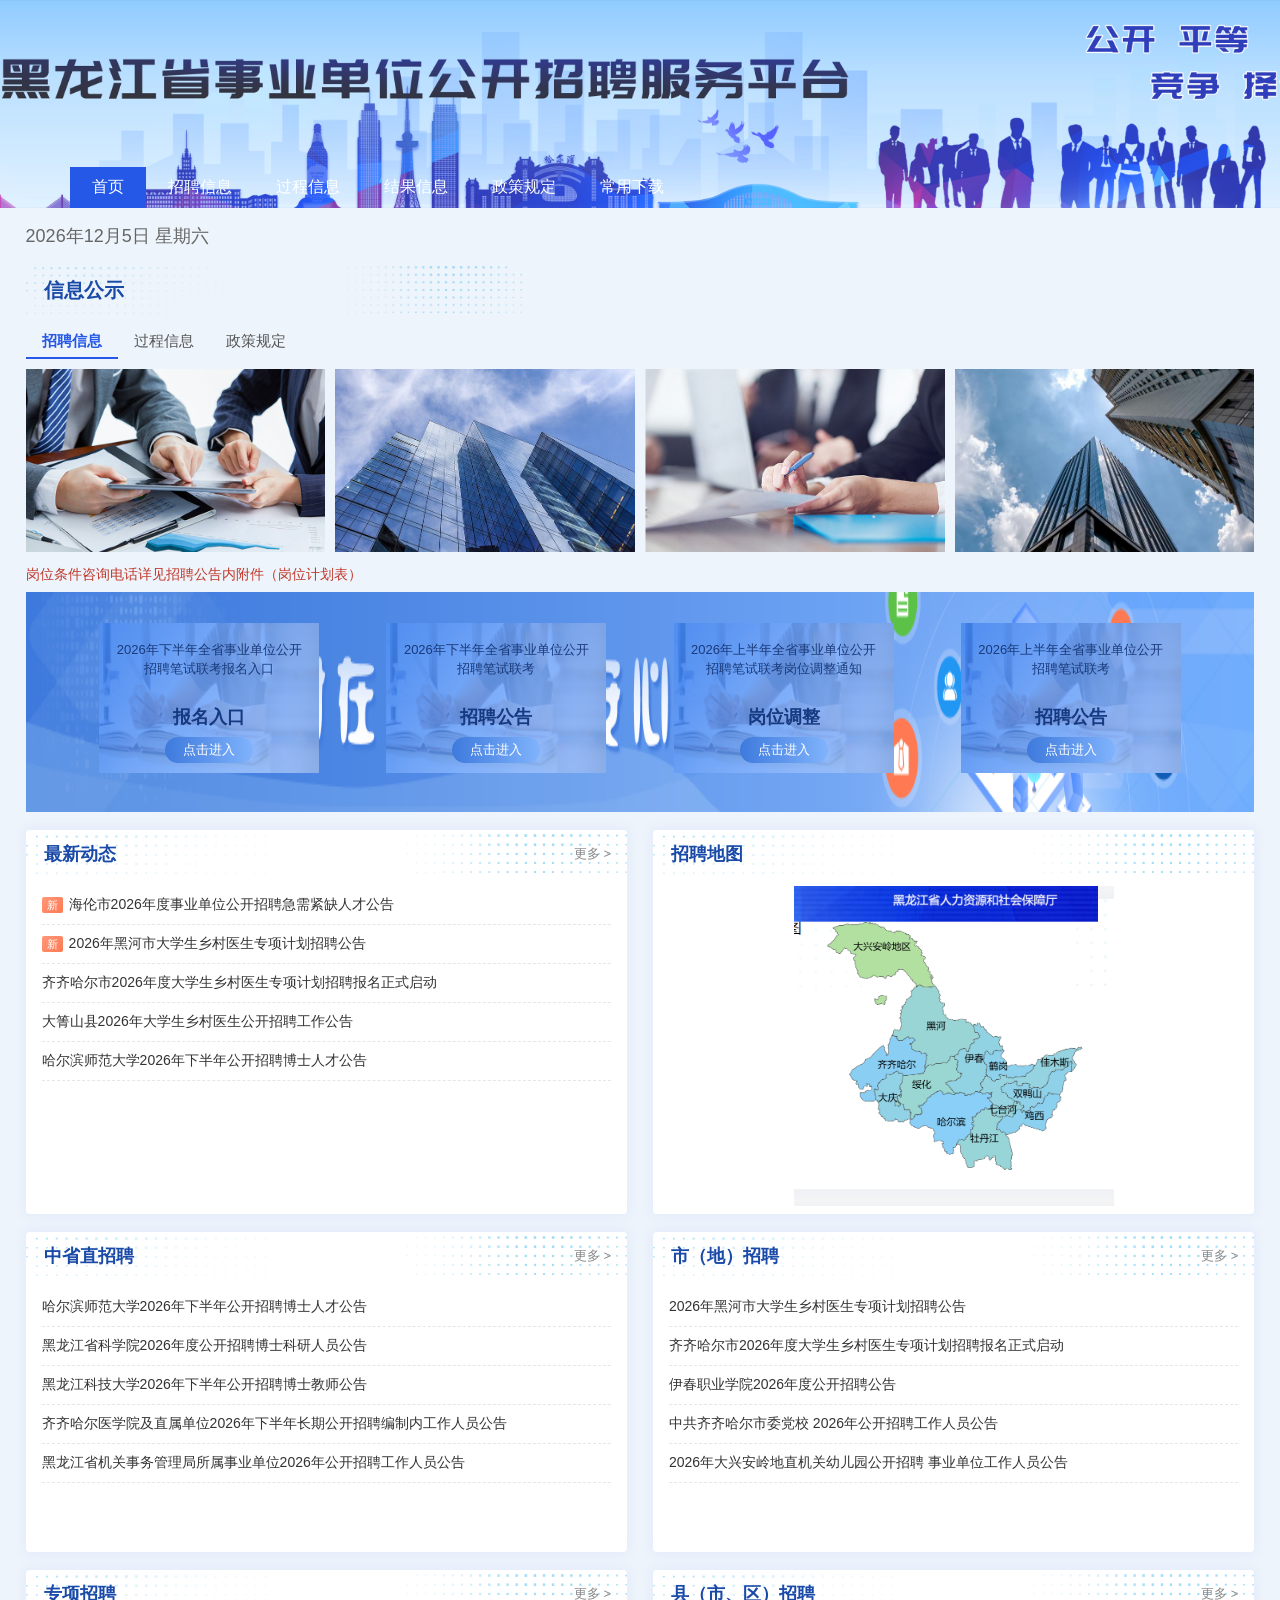
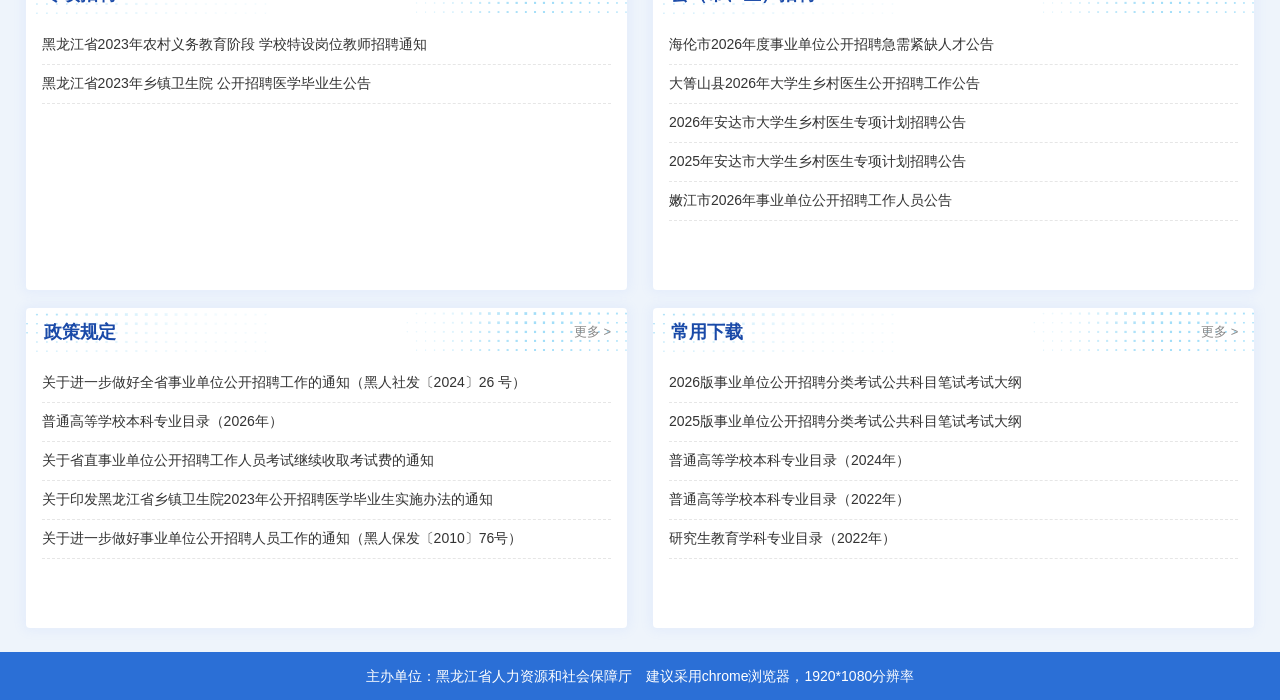
==== index.html @ d229a374 "Add Heilongjiang recruitment static site for GitHub Pages. Co-authored-by: Cursor <cursoragent@curso" ====
<!DOCTYPE html>
<html lang="zh-CN">
<head>
  <meta charset="UTF-8" />
  <meta name="viewport" content="width=device-width, initial-scale=1.0" />
  <title>黑龙江省事业单位公开招聘服务平台</title>
  <link rel="stylesheet" href="css/style.css" />
</head>
<body>
  <div class="page">
    <header class="header">
      <img class="banner" src="assets/head_back.png" alt="黑龙江省事业单位公开招聘服务平台" />
      <div class="nav-wrap">
        <nav class="nav">
          <a class="active" href="index.html">首页</a>
          <a href="list.html">招聘信息</a>
          <a href="list.html">过程信息</a>
          <a href="list.html">结果信息</a>
          <a href="list.html">政策规定</a>
          <a href="list.html">常用下载</a>
        </nav>
      </div>
    </header>

    <main class="wrap">
      <div class="date" id="today"></div>
      <div class="section-title">信息公示</div>
      <div class="tabs">
        <span class="active">招聘信息</span>
        <span>过程信息</span>
        <span>政策规定</span>
      </div>
      <div class="banners">
        <a href="#"><img src="assets/banner1.jpg" alt="" /></a>
        <a href="#"><img src="assets/banner2.png" alt="" /></a>
        <a href="#"><img src="assets/banner3.png" alt="" /></a>
        <a href="#"><img src="assets/banner4.png" alt="" /></a>
      </div>

      <p class="notice-tip">岗位条件咨询电话详见招聘公告内附件（岗位计划表）</p>

      <section class="entry-banner">
        <article class="entry-card">
          <p class="desc">2026年下半年全省事业单位公开招聘笔试联考报名入口</p>
          <h3>报名入口</h3>
          <a class="btn" href="baoming.html">点击进入</a>
        </article>
        <article class="entry-card">
          <p class="desc">2026年下半年全省事业单位公开招聘笔试联考</p>
          <h3>招聘公告</h3>
          <a class="btn" href="#">点击进入</a>
        </article>
        <article class="entry-card">
          <p class="desc">2026年上半年全省事业单位公开招聘笔试联考岗位调整通知</p>
          <h3>岗位调整</h3>
          <a class="btn" href="#">点击进入</a>
        </article>
        <article class="entry-card">
          <p class="desc">2026年上半年全省事业单位公开招聘笔试联考</p>
          <h3>招聘公告</h3>
          <a class="btn" href="#">点击进入</a>
        </article>
      </section>

      <div class="grid">
        <section class="plate">
          <div class="plate-head"><h2>最新动态</h2><a class="more" href="#">更多 &gt;</a></div>
          <div class="plate-body">
            <a href="#"><span class="mark-new">新</span>海伦市2026年度事业单位公开招聘急需紧缺人才公告</a>
            <a href="#"><span class="mark-new">新</span>2026年黑河市大学生乡村医生专项计划招聘公告</a>
            <a href="#">齐齐哈尔市2026年度大学生乡村医生专项计划招聘报名正式启动</a>
            <a href="#">大箐山县2026年大学生乡村医生公开招聘工作公告</a>
            <a href="#">哈尔滨师范大学2026年下半年公开招聘博士人才公告</a>
          </div>
        </section>
        <section class="plate">
          <div class="plate-head"><h2>招聘地图</h2></div>
          <div class="map-box"><img src="assets/map.png" alt="招聘地图" /></div>
        </section>
        <section class="plate">
          <div class="plate-head"><h2>中省直招聘</h2><a class="more" href="#">更多 &gt;</a></div>
          <div class="plate-body">
            <a href="#">哈尔滨师范大学2026年下半年公开招聘博士人才公告</a>
            <a href="#">黑龙江省科学院2026年度公开招聘博士科研人员公告</a>
            <a href="#">黑龙江科技大学2026年下半年公开招聘博士教师公告</a>
            <a href="#">齐齐哈尔医学院及直属单位2026年下半年长期公开招聘编制内工作人员公告</a>
            <a href="#">黑龙江省机关事务管理局所属事业单位2026年公开招聘工作人员公告</a>
          </div>
        </section>
        <section class="plate">
          <div class="plate-head"><h2>市（地）招聘</h2><a class="more" href="#">更多 &gt;</a></div>
          <div class="plate-body">
            <a href="#">2026年黑河市大学生乡村医生专项计划招聘公告</a>
            <a href="#">齐齐哈尔市2026年度大学生乡村医生专项计划招聘报名正式启动</a>
            <a href="#">伊春职业学院2026年度公开招聘公告</a>
            <a href="#">中共齐齐哈尔市委党校 2026年公开招聘工作人员公告</a>
            <a href="#">2026年大兴安岭地直机关幼儿园公开招聘 事业单位工作人员公告</a>
          </div>
        </section>
        <section class="plate">
          <div class="plate-head"><h2>专项招聘</h2><a class="more" href="#">更多 &gt;</a></div>
          <div class="plate-body">
            <a href="#">黑龙江省2023年农村义务教育阶段 学校特设岗位教师招聘通知</a>
            <a href="#">黑龙江省2023年乡镇卫生院 公开招聘医学毕业生公告</a>
          </div>
        </section>
        <section class="plate">
          <div class="plate-head"><h2>县（市、区）招聘</h2><a class="more" href="#">更多 &gt;</a></div>
          <div class="plate-body">
            <a href="#">海伦市2026年度事业单位公开招聘急需紧缺人才公告</a>
            <a href="#">大箐山县2026年大学生乡村医生公开招聘工作公告</a>
            <a href="#">2026年安达市大学生乡村医生专项计划招聘公告</a>
            <a href="#">2025年安达市大学生乡村医生专项计划招聘公告</a>
            <a href="#">嫩江市2026年事业单位公开招聘工作人员公告</a>
          </div>
        </section>
        <section class="plate">
          <div class="plate-head"><h2>政策规定</h2><a class="more" href="#">更多 &gt;</a></div>
          <div class="plate-body">
            <a href="#">关于进一步做好全省事业单位公开招聘工作的通知（黑人社发〔2024〕26 号）</a>
            <a href="#">普通高等学校本科专业目录（2026年）</a>
            <a href="#">关于省直事业单位公开招聘工作人员考试继续收取考试费的通知</a>
            <a href="#">关于印发黑龙江省乡镇卫生院2023年公开招聘医学毕业生实施办法的通知</a>
            <a href="#">关于进一步做好事业单位公开招聘人员工作的通知（黑人保发〔2010〕76号）</a>
          </div>
        </section>
        <section class="plate">
          <div class="plate-head"><h2>常用下载</h2><a class="more" href="#">更多 &gt;</a></div>
          <div class="plate-body">
            <a href="#">2026版事业单位公开招聘分类考试公共科目笔试考试大纲</a>
            <a href="#">2025版事业单位公开招聘分类考试公共科目笔试考试大纲</a>
            <a href="#">普通高等学校本科专业目录（2024年）</a>
            <a href="#">普通高等学校本科专业目录（2022年）</a>
            <a href="#">研究生教育学科专业目录（2022年）</a>
          </div>
        </section>
      </div>
    </main>
    <footer class="footer">主办单位：黑龙江省人力资源和社会保障厅　建议采用chrome浏览器，1920*1080分辨率</footer>
  </div>
  <script src="js/app.js"></script>
</body>
</html>
---- css/style.css ----
* { box-sizing: border-box; margin: 0; padding: 0; }
html, body {
  font-family: "Microsoft YaHei", "PingFang SC", Helvetica, Arial, sans-serif;
  background: #eef4fb;
  color: #333;
}
a { color: inherit; text-decoration: none; }
img { display: block; max-width: 100%; }
button { font-family: inherit; }

.page { min-height: 100vh; display: flex; flex-direction: column; }

.header { position: relative; width: 100%; background: #1a4aa8; }
.header img.banner {
  width: 100%;
  height: 208px;
  object-fit: cover;
  object-position: center top;
}
.nav-wrap {
  position: absolute;
  left: 0; right: 0; bottom: 0;
  display: flex;
  justify-content: center;
}
.nav {
  width: 1140px;
  display: flex;
  height: 41px;
}
.nav a {
  color: #fff;
  font-size: 16px;
  padding: 0 22px;
  display: flex;
  align-items: center;
}
.nav a.active { background: #2558e6; }

.wrap {
  width: 1300px;
  max-width: 96%;
  margin: 0 auto;
  flex: 1;
  padding-bottom: 24px;
}

.date { color: #666; font-size: 18px; padding: 16px 0 10px; }

.section-title {
  background: url("../assets/title_bg.png") no-repeat left center;
  background-size: auto 100%;
  height: 48px;
  display: flex;
  align-items: center;
  padding-left: 18px;
  font-size: 20px;
  font-weight: 700;
  color: #1a4aa8;
  margin: 8px 0 12px;
}

.tabs { display: flex; margin-bottom: 10px; }
.tabs span {
  padding: 6px 16px;
  font-size: 15px;
  color: #555;
  cursor: pointer;
  border-bottom: 2px solid transparent;
}
.tabs span.active {
  color: #2558e6;
  border-bottom-color: #2558e6;
  font-weight: 600;
}
.banners { display: flex; gap: 10px; }
.banners a { flex: 1; overflow: hidden; }
.banners img { width: 100%; height: 183px; object-fit: cover; }

.notice-tip { margin: 14px 0 8px; color: #c0392b; font-size: 14px; }

.entry-banner {
  position: relative;
  width: 100%;
  min-height: 220px;
  background: url("../assets/swiper_img.png") center / 100% 100% no-repeat;
  display: flex;
  justify-content: space-around;
  align-items: center;
  padding: 28px 40px 36px;
}
.entry-card {
  width: 220px;
  height: 150px;
  background: url("../assets/card_bg.png") center / 100% 100% no-repeat;
  text-align: center;
  padding: 18px 12px 12px;
  color: #1a3a7a;
}
.entry-card .desc { font-size: 13px; line-height: 1.45; min-height: 58px; }
.entry-card h3 { font-size: 18px; margin: 6px 0 8px; color: #163a82; }
.btn {
  display: inline-block;
  background: linear-gradient(90deg, #3e7add, #80b3fc);
  color: #fff;
  border: 0;
  border-radius: 14px;
  padding: 4px 18px;
  font-size: 13px;
  cursor: pointer;
}
.notice-foot .btn, .login-box .btn, .form-actions .btn {
  border-radius: 4px;
  padding: 8px 28px;
  font-size: 14px;
}

.grid {
  display: grid;
  grid-template-columns: 1fr 1fr;
  gap: 18px 26px;
  margin-top: 18px;
}
.plate {
  background: #fff;
  border-radius: 4px;
  min-height: 320px;
  box-shadow: 0 0 11px 3px rgba(133, 167, 253, 0.09);
  overflow: hidden;
}
.plate-head {
  height: 48px;
  background: url("../assets/title_bg.png") no-repeat left center;
  background-size: cover;
  display: flex;
  align-items: center;
  justify-content: space-between;
  padding: 0 16px 0 18px;
}
.plate-head h2 { font-size: 18px; color: #1a4aa8; }
.plate-head .more { font-size: 13px; color: #888; }
.plate-body { padding: 8px 16px 16px; }
.plate-body a {
  display: block;
  padding: 10px 0;
  border-bottom: 1px dashed #e6e6e6;
  font-size: 14px;
  color: #333;
  overflow: hidden;
  text-overflow: ellipsis;
  white-space: nowrap;
}
.plate-body a:hover { color: #2558e6; }
.mark-new {
  display: inline-block;
  margin-right: 6px;
  padding: 0 5px;
  height: 16px;
  line-height: 16px;
  font-size: 11px;
  color: #fff;
  border-radius: 2px;
  background: linear-gradient(-45deg, #ff7a52, #ff9778);
  vertical-align: middle;
}
.map-box { display: flex; align-items: center; justify-content: center; padding: 8px; }
.map-box img { width: 400px; height: 320px; object-fit: contain; }

.footer {
  background: #2b6fd6;
  color: #fff;
  text-align: center;
  font-size: 14px;
  line-height: 48px;
}

.inner-page { background: #fff; margin: 16px 0 24px; padding: 24px 28px 40px; border-radius: 4px; min-height: 480px; }
.inner-page h1 { font-size: 22px; color: #1a4aa8; text-align: center; margin-bottom: 20px; }
.form-row { margin: 16px 0; display: flex; align-items: center; }
.form-row label { width: 120px; text-align: right; padding-right: 12px; color: #555; }
.form-row input, .form-row select {
  flex: 1;
  max-width: 420px;
  height: 36px;
  border: 1px solid #dcdfe6;
  border-radius: 4px;
  padding: 0 10px;
  font-size: 14px;
}
.form-actions { padding-left: 132px; margin-top: 24px; }
.form-actions .btn {
  background: linear-gradient(90deg, #3e7add, #80b3fc);
  color: #fff;
  border: 0;
  border-radius: 4px;
  padding: 8px 28px;
  cursor: pointer;
  font-size: 14px;
}

.steps {
  display: flex;
  justify-content: space-between;
  margin: 8px 0 20px;
  background: #fff;
  padding: 14px 20px;
  border-radius: 4px;
}
.steps span {
  flex: 1;
  text-align: center;
  font-size: 14px;
  color: #999;
  position: relative;
}
.steps span.on { color: #2558e6; font-weight: 700; }
.panel {
  background: #fff;
  margin-bottom: 32px;
  padding: 24px 28px 36px;
  border-radius: 4px;
  box-shadow: 0 0 11px 3px rgba(133,167,253,.09);
}
.panel h1 { font-size: 20px; color: #1a4aa8; margin-bottom: 18px; }
.photo-area { display: flex; gap: 32px; align-items: flex-start; }
.photo-preview {
  width: 148px;
  height: 196px;
  border: 1px dashed #c0c4cc;
  background: #f7f9fc;
  display: flex;
  align-items: center;
  justify-content: center;
  color: #999;
  overflow: hidden;
}
.photo-preview img { width: 100%; height: 100%; object-fit: cover; }
.photo-tip { color: #888; font-size: 13px; line-height: 1.7; max-width: 560px; }
.filter-bar { display: flex; gap: 12px; flex-wrap: wrap; align-items: center; margin-bottom: 14px; }
.filter-bar select, .filter-bar input {
  height: 34px;
  border: 1px solid #dcdfe6;
  border-radius: 4px;
  padding: 0 10px;
}
.job-table { width: 100%; border-collapse: collapse; font-size: 13px; }
.job-table th, .job-table td {
  border: 1px solid #e8eef7;
  padding: 8px 6px;
  text-align: center;
}
.job-table th { background: #eaf2ff; color: #1a4aa8; }
.job-table tr:hover td { background: #f5f9ff; }
.job-table .left { text-align: left; }
.ok-box { text-align: center; padding: 48px 20px; }
.ok-box h1 { color: #1a7f37; font-size: 26px; margin-bottom: 16px; }
.ok-box p { line-height: 1.8; color: #555; }
.ok-detail {
  display: inline-block;
  text-align: left;
  background: #f5f9ff;
  padding: 16px 24px;
  margin: 18px 0;
  border-radius: 4px;
}

.table-scroll { width: 100%; overflow-x: auto; -webkit-overflow-scrolling: touch; }

@media (max-width: 1100px) {
  .nav { width: 100%; }
  .wrap { width: 96%; }
}

@media (max-width: 768px) {
  .header img.banner { height: 112px; }
  .nav-wrap {
    position: static;
    background: #1a4aa8;
  }
  .nav {
    width: 100%;
    height: auto;
    flex-wrap: wrap;
  }
  .nav a {
    flex: 1 1 33.33%;
    justify-content: center;
    height: 40px;
    font-size: 14px;
    padding: 0 6px;
  }
  .wrap { width: 100%; max-width: 100%; padding: 0 10px 20px; }
  .date { font-size: 14px; padding: 12px 0 8px; }
  .section-title { font-size: 16px; height: 40px; }
  .tabs { overflow-x: auto; }
  .tabs span { flex-shrink: 0; font-size: 14px; padding: 6px 12px; }
  .banners {
    display: grid;
    grid-template-columns: 1fr 1fr;
    gap: 8px;
  }
  .banners img { height: 110px; }
  .notice-tip { font-size: 13px; }
  .entry-banner {
    flex-wrap: wrap;
    gap: 12px;
    padding: 16px 10px 20px;
    min-height: 0;
    background-size: cover;
  }
  .entry-card {
    width: calc(50% - 8px);
    height: auto;
    min-height: 148px;
    background-size: 100% 100%;
  }
  .grid { grid-template-columns: 1fr; gap: 12px; }
  .plate { min-height: 0; }
  .plate-body a { white-space: normal; }
  .map-box img { width: 100%; height: auto; max-width: 360px; }
  .footer {
    line-height: 1.5;
    padding: 12px 10px;
    font-size: 12px;
  }
  .steps {
    flex-wrap: wrap;
    gap: 8px;
    padding: 10px 8px;
  }
  .steps span { flex: 1 1 45%; font-size: 12px; }
  .panel { padding: 16px 12px 24px; }
  .photo-area { flex-direction: column; }
  .form-row { flex-direction: column; align-items: stretch; }
  .form-row label { width: auto; text-align: left; padding: 0 0 6px; }
  .form-row input, .form-row select { max-width: none; width: 100%; }
  .form-actions { padding-left: 0; }
  .filter-bar select, .filter-bar input { width: 100%; max-width: none; }
  .filter-bar input { width: 100% !important; }
  .job-table { min-width: 760px; }
  .notice-foot { flex-direction: column; align-items: flex-start; gap: 12px; }
  .login-box { width: 100% !important; padding: 20px 16px 28px !important; }
  .login-links { padding-left: 0 !important; }
}

@media (max-width: 480px) {
  .banners { grid-template-columns: 1fr; }
  .banners img { height: 150px; }
  .entry-card { width: 100%; }
  .nav a { flex: 1 1 50%; font-size: 13px; }
  .header img.banner { height: 88px; }
}
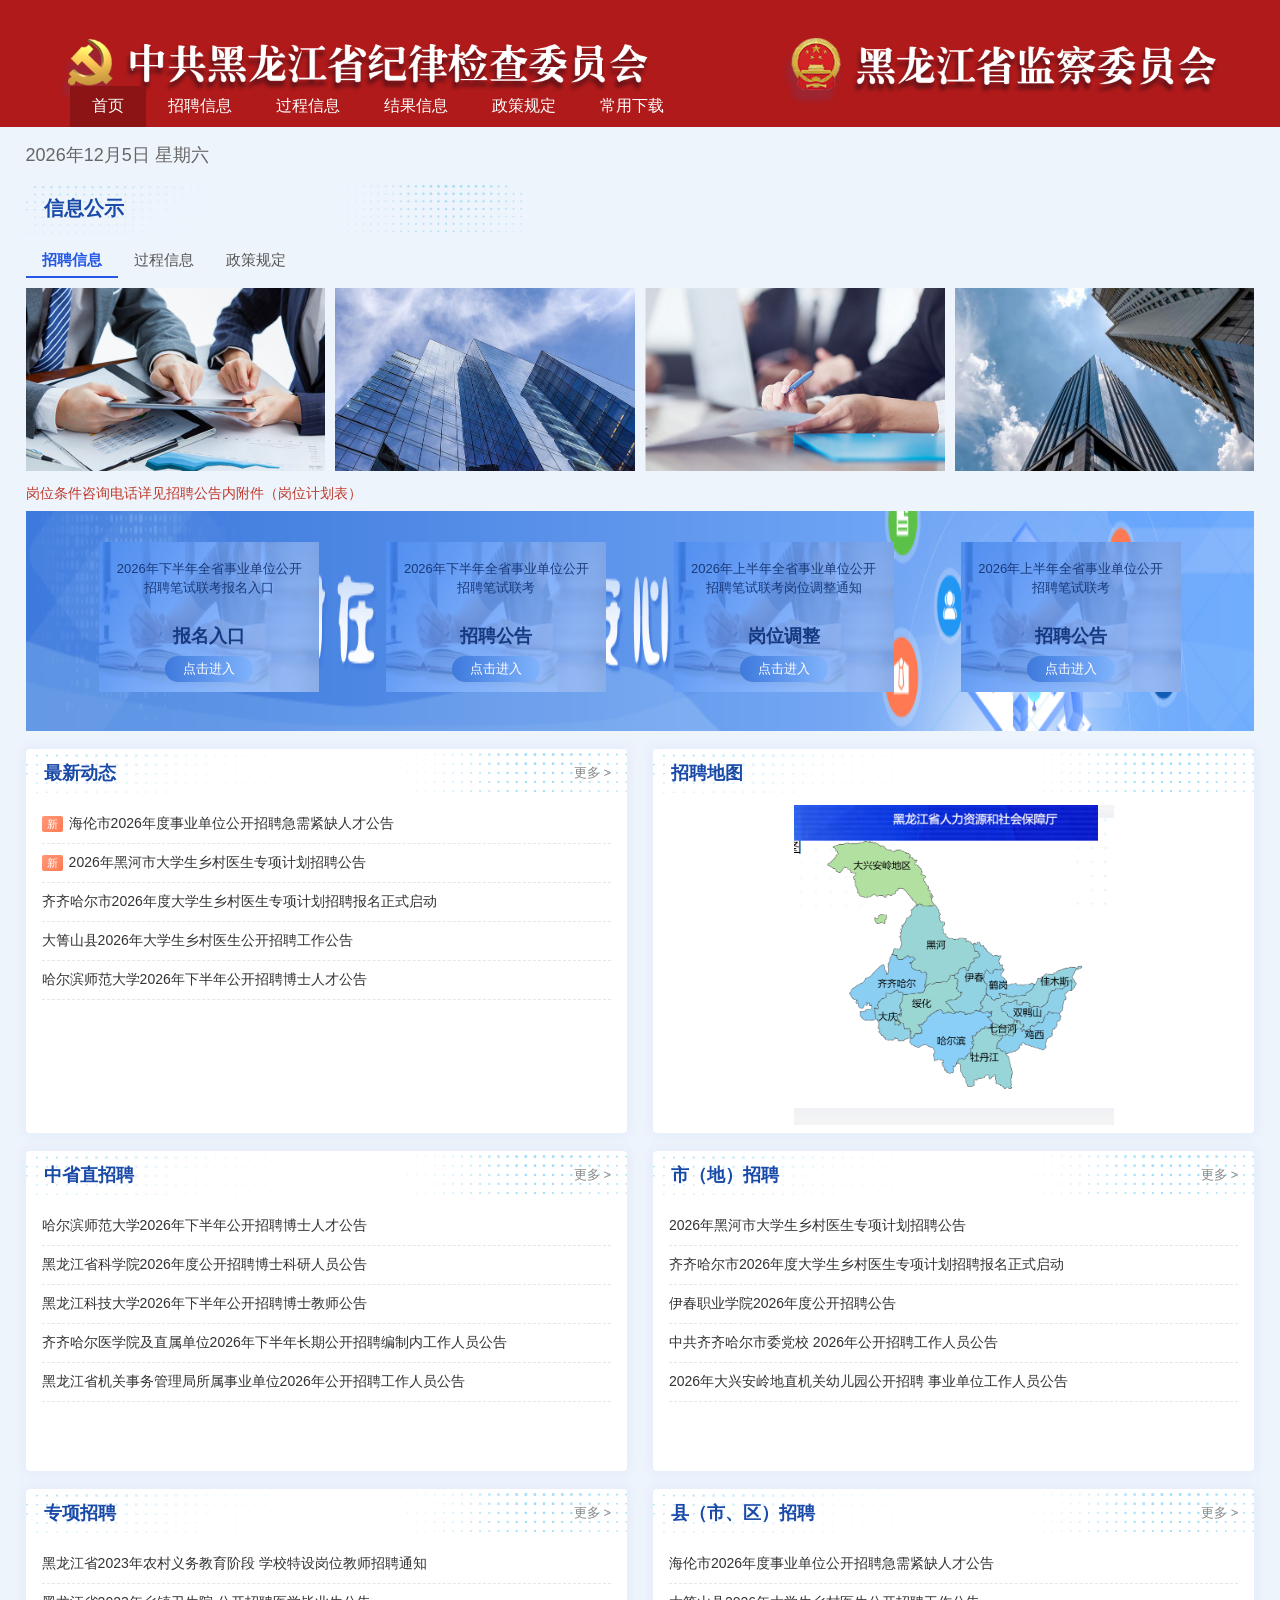
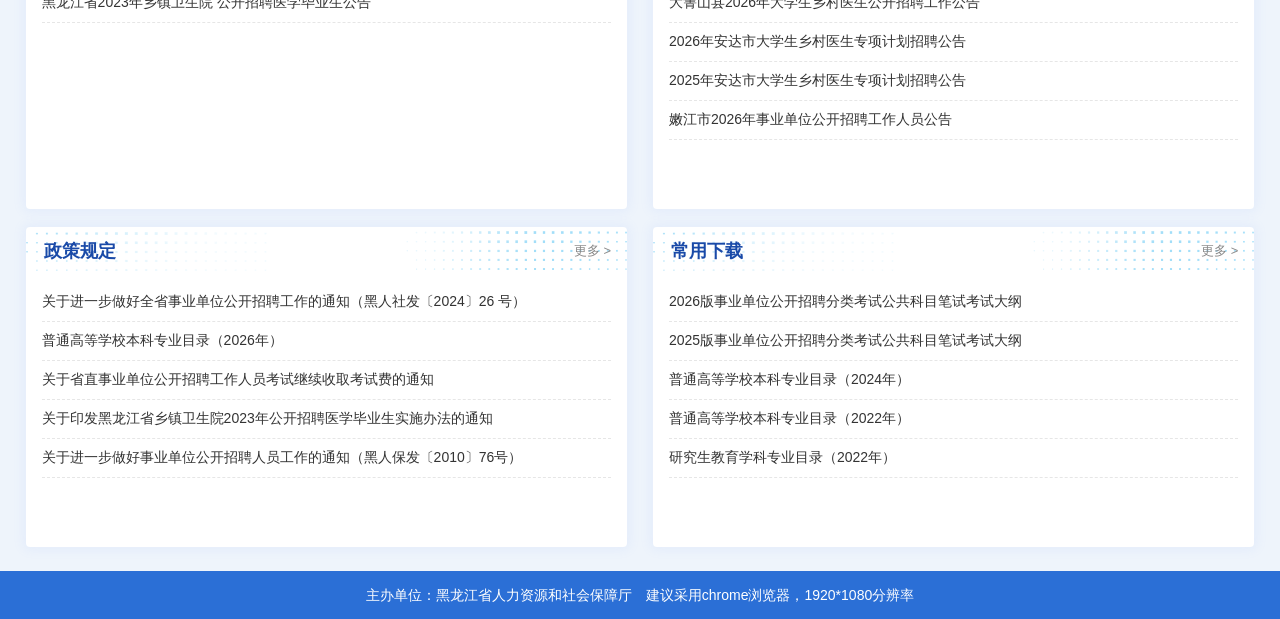
==== commit 449a9317: "Replace header with JI red banner and add Harbin DIC job. Co-authored-by: Cursor <cursoragent@cursor" ====
--- a/index.html
+++ b/index.html
@@ -9,7 +9,7 @@
 <body>
   <div class="page">
     <header class="header">
-      <img class="banner" src="assets/head_back.png" alt="黑龙江省事业单位公开招聘服务平台" />
+      <img class="banner" src="assets/header_red.png" alt="黑龙江省事业单位公开招聘服务平台" />
       <div class="nav-wrap">
         <nav class="nav">
           <a class="active" href="index.html">首页</a>
--- a/css/style.css
+++ b/css/style.css
@@ -10,10 +10,11 @@
 
 .page { min-height: 100vh; display: flex; flex-direction: column; }
 
-.header { position: relative; width: 100%; background: #1a4aa8; }
+.header { position: relative; width: 100%; background: #b11a1a; }
 .header img.banner {
   width: 100%;
-  height: 208px;
+  height: auto;
+  max-height: 190px;
   object-fit: cover;
   object-position: center top;
 }
@@ -35,7 +36,7 @@
   display: flex;
   align-items: center;
 }
-.nav a.active { background: #2558e6; }
+.nav a.active { background: #8c1414; }
 
 .wrap {
   width: 1300px;
@@ -275,7 +276,7 @@
   .header img.banner { height: 112px; }
   .nav-wrap {
     position: static;
-    background: #1a4aa8;
+    background: #b11a1a;
   }
   .nav {
     width: 100%;
